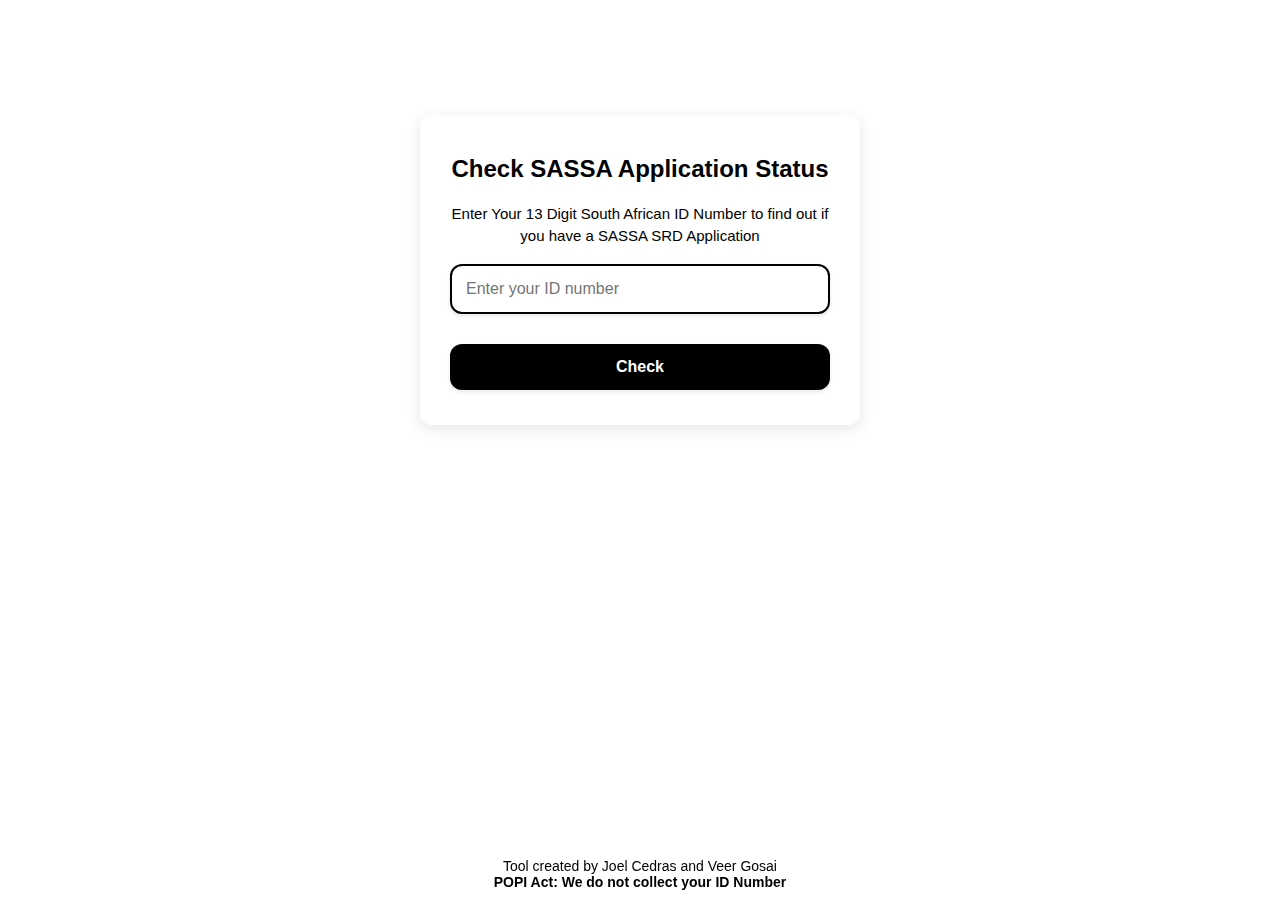
==== index.html @ 91b5e8d2 "Deploy" ====
<!DOCTYPE html>
<html lang="en">
<head>
    <meta charset="UTF-8">
    <meta name="viewport" content="width=device-width, initial-scale=1.0">
    <title>Check SASSA Application</title>
    <link rel="stylesheet" href="styles.css">
</head>
<body>
    <div class="container">
        <h2>Check SASSA Application Status</h2>
        <p id="subtitle">Enter Your 13 Digit South African ID Number to find out if you have a SASSA SRD Application</p>
        <input type="text" id="idNumber" placeholder="Enter your ID number">
        <div id="validation-message"></div>
        <button onclick="checkStatus()">Check</button>
        <div id="result"></div>
        <div id="loader">Loading...</div>
        <div id="extra-button">
            <button id="didnt-submit-btn" onclick="showExtraInfo()">I Didn't Submit an Application?</button>
        </div>
        <div id="extra-info"></div>
    </div>
    
    <footer>
        Tool created by Joel Cedras and Veer Gosai<br>
        <strong>POPI Act: We do not collect your ID Number</strong>
    </footer>

    <script src="script.js"></script>
</body>
</html>
---- styles.css ----
body {
    font-family: 'Arial', sans-serif;
    background-color: white;
    margin: 0;
    padding: 0;
    display: flex;
    justify-content: center;
    align-items: center;
    height: 60vh;
}

.container {
    text-align: center;
    max-width: 400px;
    width: 100%;
    padding: 20px;
    border-radius: 12px;
    background-color: white;
    box-shadow: 0px 4px 15px rgba(0, 0, 0, 0.1);
}

h2 {
    font-size: 24px;
    font-weight: bold;
    color: #000;
    margin-bottom: 20px;
}

input, button {
    display: inline-block;
    width: calc(100% - 20px);
    padding: 14px;
    margin-bottom: 15px;
    font-size: 16px;
    border-radius: 12px;
    border: 2px solid #000;
    outline: none;
    box-sizing: border-box;
    box-shadow: 0 2px 4px rgba(0, 0, 0, 0.1);
}

input:focus {
    border-color: #008000;
    box-shadow: 0 0 8px rgba(0, 128, 0, 0.3);
}

button {
    background-color: #000;
    color: white;
    cursor: pointer;
    border: none;
    font-weight: bold;
    transition: background-color 0.3s ease, transform 0.3s ease;
}

button:hover {
    transform: translateY(-2px);
}

#result {
    font-size: 18px;
    color: white;
    background-color: #ff0000;
    border-radius: 12px;
    padding: 15px;
    margin-top: 20px;
    height: 50px;
    display: none;
    justify-content: center;
    align-items: center;
}

#extra-button {
    display: none;
    margin-top: 15px;
}

#extra-button button {
    width: 100%;
}

#subtitle {
    font-size: 15px;
    color: black;
    margin-bottom: 16px;
    line-height: 1.5;
}

#validation-message {
    color: red;
    font-size: 14px;
    margin-bottom: 15px;
}

#loader {
    display: none;
    margin-top: 10px;
}

#extra-info {
    display: none;
    margin-top: 20px;
    background-color: #f0f0f0;
    border: 2px solid #ccc;
    padding: 15px;
    border-radius: 12px;
    font-size: 16px;
}

footer {
    font-size: 14px;
    text-align: center;
    color: #000;
    position: fixed;
    bottom: 0;
    left: 50%;
    transform: translateX(-50%);
    width: 100%;
    padding: 10px;
}

@media (max-width: 600px) {
    h2 {
        font-size: 22px;
    }

    input, button {
        width: 100%;
        padding: 12px;
    }

    footer {
        font-size: 12px;
        padding: 10px;
    }
}
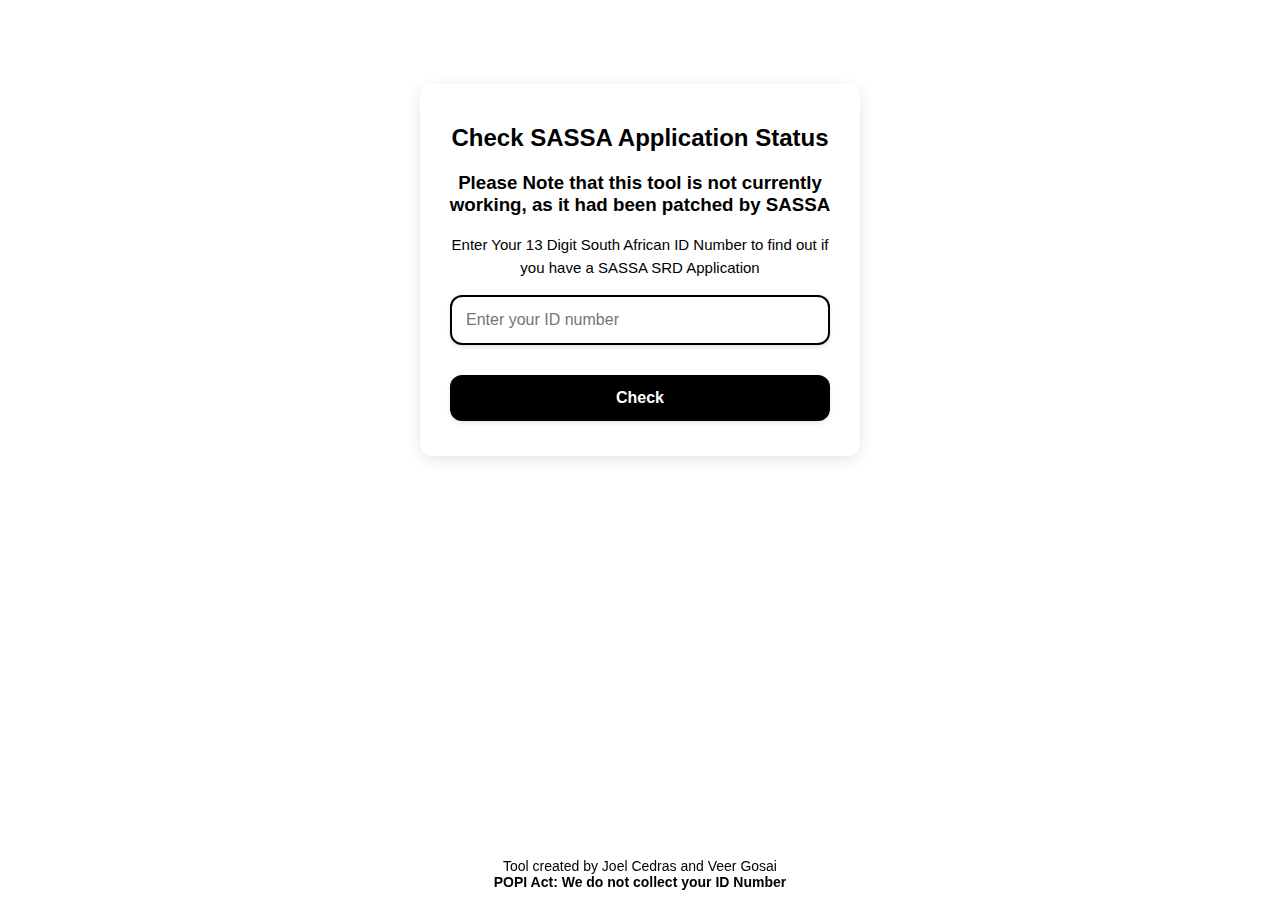
==== commit 6c46d100: "Tool Update" ====
--- a/index.html
+++ b/index.html
@@ -9,6 +9,7 @@
 <body>
     <div class="container">
         <h2>Check SASSA Application Status</h2>
+        <h3>Please Note that this tool is not currently working, as it had been patched by SASSA</h3>
         <p id="subtitle">Enter Your 13 Digit South African ID Number to find out if you have a SASSA SRD Application</p>
         <input type="text" id="idNumber" placeholder="Enter your ID number">
         <div id="validation-message"></div>
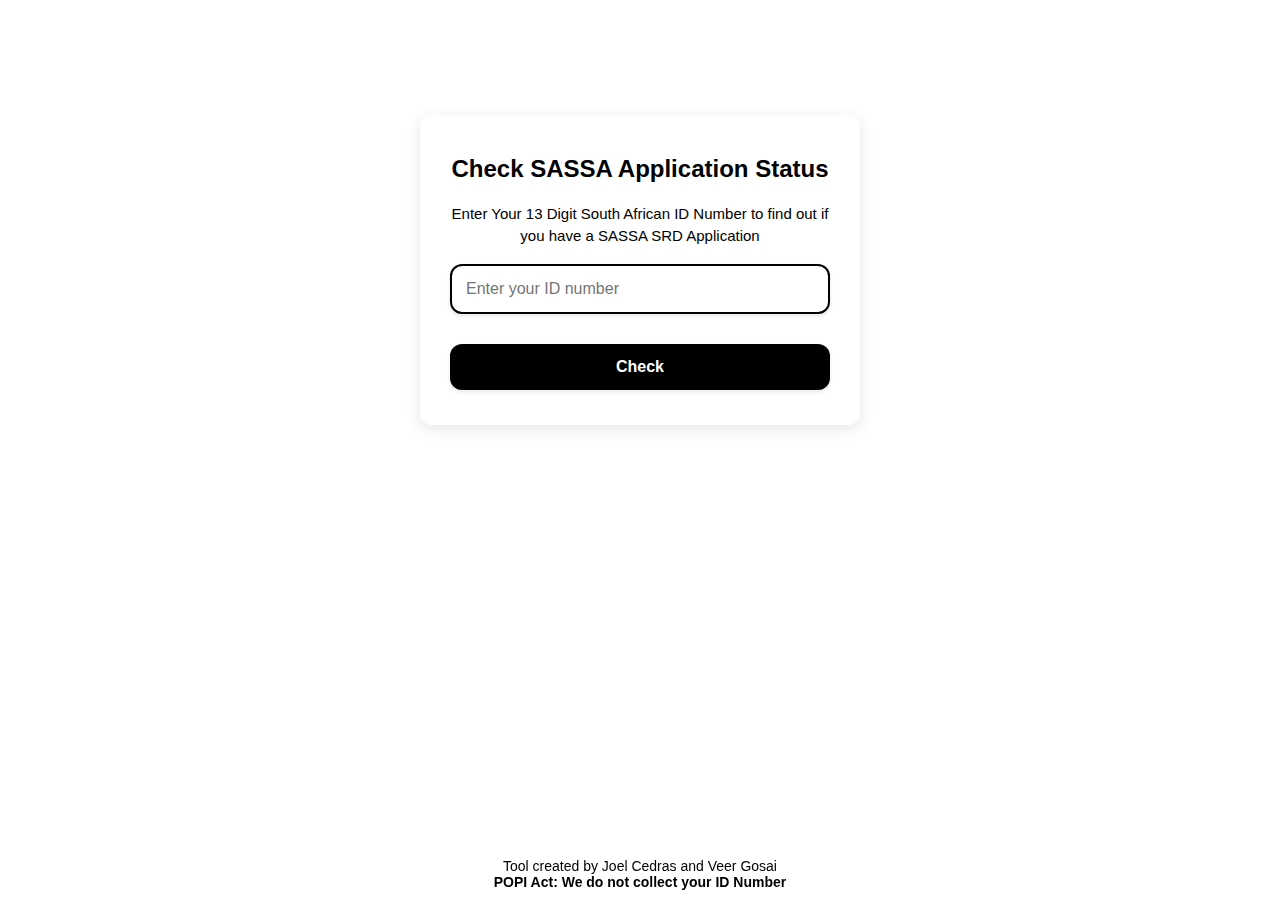
==== commit e5e7f03e: "Check GTag" ====
--- a/index.html
+++ b/index.html
@@ -1,6 +1,15 @@
 <!DOCTYPE html>
 <html lang="en">
 <head>
+    <!-- Google tag (gtag.js) -->
+    <script async src="https://www.googletagmanager.com/gtag/js?id=G-Q3SRL1PKKN"></script>
+    <script>
+    window.dataLayer = window.dataLayer || [];
+    function gtag(){dataLayer.push(arguments);}
+    gtag('js', new Date());
+
+    gtag('config', 'G-Q3SRL1PKKN');
+    </script>
     <meta charset="UTF-8">
     <meta name="viewport" content="width=device-width, initial-scale=1.0">
     <title>Check SASSA Application</title>
@@ -9,7 +18,6 @@
 <body>
     <div class="container">
         <h2>Check SASSA Application Status</h2>
-        <h3>Please Note that this tool is not currently working, as it had been patched by SASSA</h3>
         <p id="subtitle">Enter Your 13 Digit South African ID Number to find out if you have a SASSA SRD Application</p>
         <input type="text" id="idNumber" placeholder="Enter your ID number">
         <div id="validation-message"></div>
